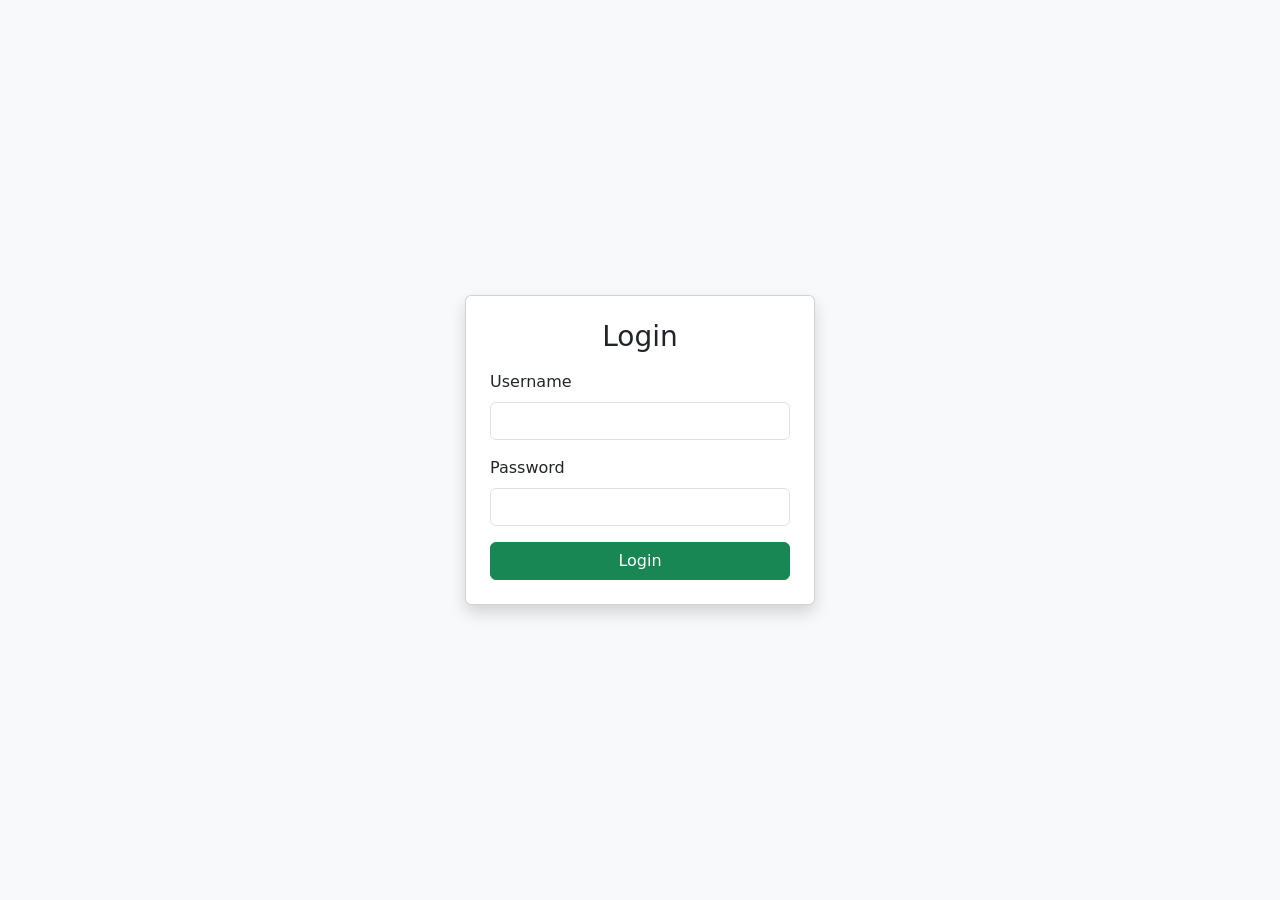
==== Assignment/index.html @ 7282b9d1 "Login Page, Trivia&Profile page updates" ====
<!DOCTYPE html>

<html lang="en">

<head>
    <meta charset="UTF-8">
    <title>Login</title>
    <link href="https://cdn.jsdelivr.net/npm/bootstrap@5.3.0/dist/css/bootstrap.min.css" rel="stylesheet">
    <script src="https://cdn.jsdelivr.net/npm/bootstrap@5.3.2/dist/js/bootstrap.bundle.min.js"></script>

</head>

<body class="bg-light">
    <div class="container d-flex justify-content-center align-items-center vh-100">
        <div class="card p-4 shadow" style="width: 350px;">
            <h3 class="text-center mb-3">Login</h3>
            <form id="loginForm" action="Frontpage.html" method="get">
                <div class="mb-3">
                    <label for="username" class="form-label">Username</label>
                    <input type="text" class="form-control" id="username" required name="username">
                </div>
                <div class="mb-3">
                    <label for="password" class="form-label">Password</label>
                    <input type="password" class="form-control" id="password" required name="password">
                </div>
                <button type="submit" class="btn btn-success w-100">Login</button>
            </form>

        </div>
    </div>

    <script>
        document.getElementById("loginForm").addEventListener("submit", function (event) {
            event.preventDefault(); // stop default redirect
            const user = document.getElementById("username").value;
            const pass = document.getElementById("password").value;

            // Example check (replace with real logic)
            if (user === "admin" && pass === "1234") {
                window.location.href = "Frontpage.html"; // go to homepage
            } else {
                alert("Invalid username or password!");
            }
        });
    </script>

</body>

</html>
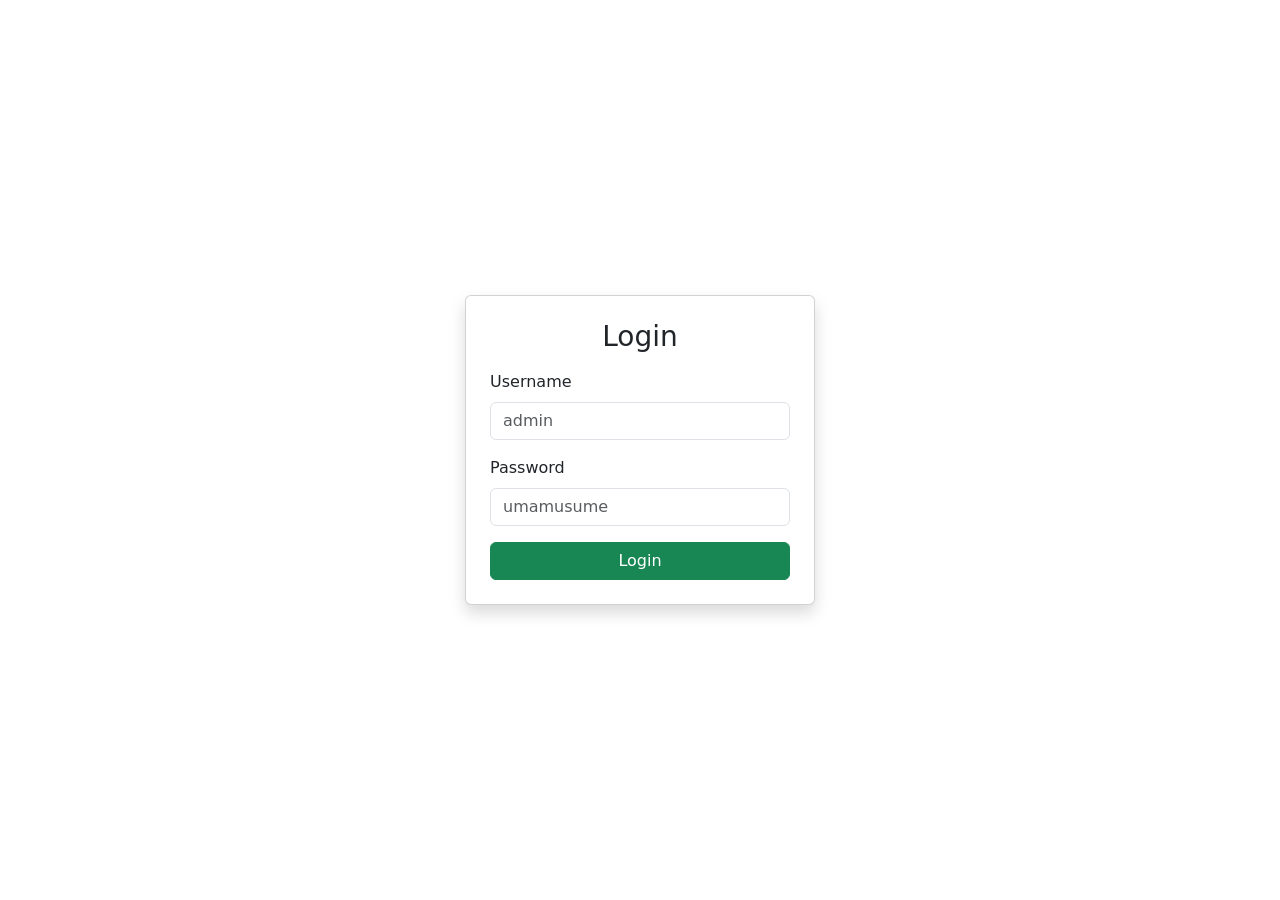
==== commit 9070b901: "added designs Added a background image changer that cycles through a set of images every 30 seconds." ====
--- a/Assignment/index.html
+++ b/Assignment/index.html
@@ -7,21 +7,21 @@
     <title>Login</title>
     <link href="https://cdn.jsdelivr.net/npm/bootstrap@5.3.0/dist/css/bootstrap.min.css" rel="stylesheet">
     <script src="https://cdn.jsdelivr.net/npm/bootstrap@5.3.2/dist/js/bootstrap.bundle.min.js"></script>
-
+    <link rel="stylesheet" href="index.css">
 </head>
 
-<body class="bg-light">
+<body class="bg">
     <div class="container d-flex justify-content-center align-items-center vh-100">
         <div class="card p-4 shadow" style="width: 350px;">
             <h3 class="text-center mb-3">Login</h3>
             <form id="loginForm" action="Frontpage.html" method="get">
                 <div class="mb-3">
                     <label for="username" class="form-label">Username</label>
-                    <input type="text" class="form-control" id="username" required name="username">
+                    <input type="text" class="form-control" id="username" required name="username" placeholder="admin">
                 </div>
                 <div class="mb-3">
                     <label for="password" class="form-label">Password</label>
-                    <input type="password" class="form-control" id="password" required name="password">
+                    <input type="password" class="form-control" id="password" required name="password" placeholder="umamusume">
                 </div>
                 <button type="submit" class="btn btn-success w-100">Login</button>
             </form>
@@ -36,14 +36,36 @@
             const pass = document.getElementById("password").value;
 
             // Example check (replace with real logic)
-            if (user === "admin" && pass === "1234") {
+            if (user === "admin" && pass === "umamusume") {
                 window.location.href = "Frontpage.html"; // go to homepage
             } else {
                 alert("Invalid username or password!");
             }
         });
+
+        //Background image changer
+        const images = [
+            "https://umamusu.wiki/w/thumb.php?f=Bg_0002_08111.png&width=1200",
+            "https://umamusu.wiki/w/thumb.php?f=Bg_0001_01110.png&width=1200",
+            "https://umamusu.wiki/w/thumb.php?f=Bg_0005_03110.png&width=1200",
+            "https://umamusu.wiki/w/thumb.php?f=Bg_0006_00110.png&width=1200",
+            "https://umamusu.wiki/w/thumb.php?f=Bg_0010_00111.png&width=1200"
+        ];
+
+        let index = 0;
+        function changeBackground(){
+            document.body.style.backgroundImage = "url('" + images[index] + "')";
+            index++;
+
+            if (index >= images.length) {
+                index = 0;
+            }
+        }
+
+        changeBackground(); //first image
+        setInterval(changeBackground, 30000); //change every 30 seconds
     </script>
 
 </body>
 
-</html>+</html>
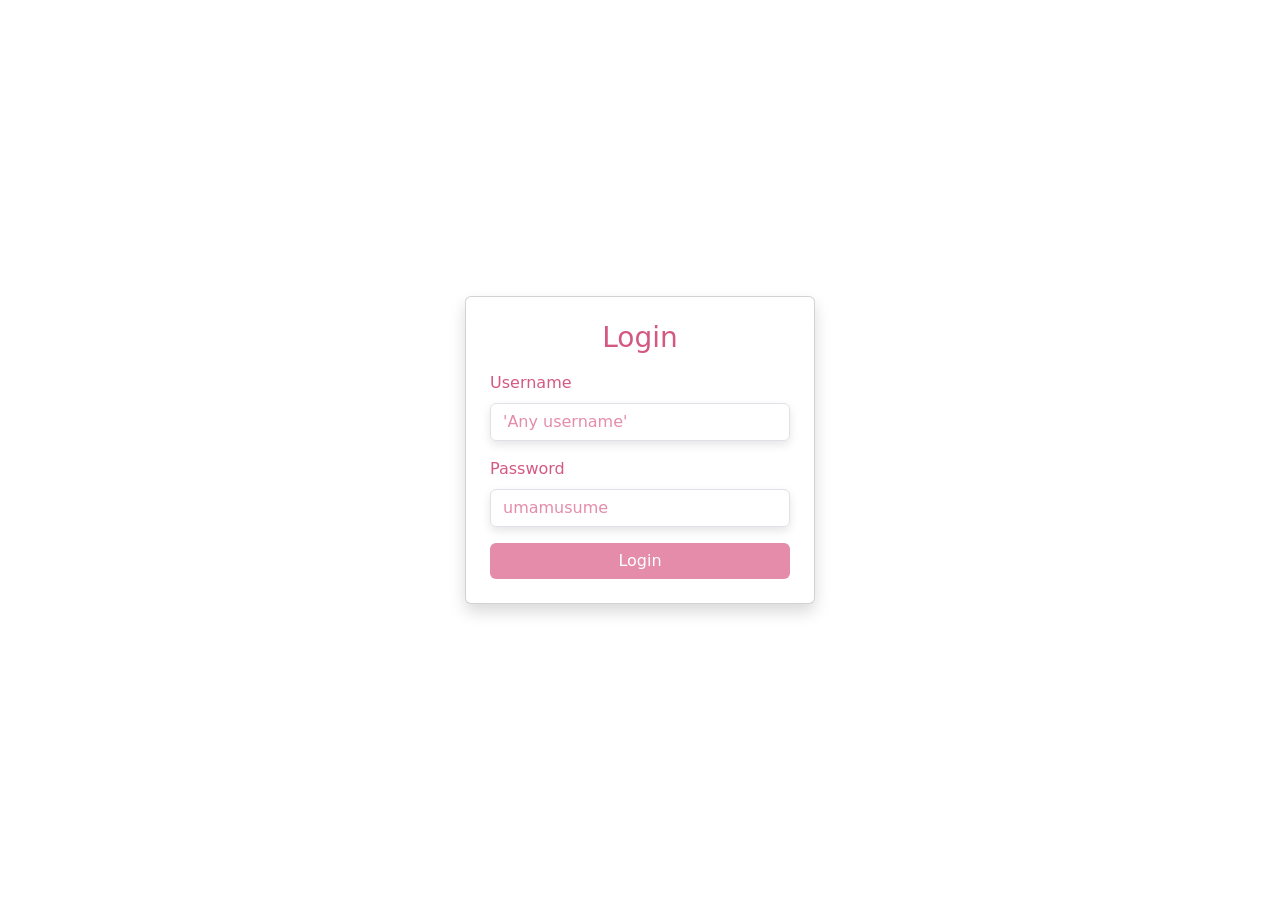
==== commit f6c5cbe4: "FrontPage will now display username" ====
--- a/Assignment/index.html
+++ b/Assignment/index.html
@@ -5,9 +5,16 @@
 <head>
     <meta charset="UTF-8">
     <title>Login</title>
+
+    <!-- Bootstrap and JS-->
     <link href="https://cdn.jsdelivr.net/npm/bootstrap@5.3.0/dist/css/bootstrap.min.css" rel="stylesheet">
     <script src="https://cdn.jsdelivr.net/npm/bootstrap@5.3.2/dist/js/bootstrap.bundle.min.js"></script>
+
+    <!-- Custom CSS -->
     <link rel="stylesheet" href="index.css">
+
+    <!-- Custom JS -->
+    <script src="index.js" defer></script>
 </head>
 
 <body class="bg">
@@ -15,57 +22,28 @@
         <div class="card p-4 shadow" style="width: 350px;">
             <h3 class="text-center mb-3">Login</h3>
             <form id="loginForm" action="Frontpage.html" method="get">
+
                 <div class="mb-3">
+                    <!--User must enter username, can be any name, as long as not empty-->
                     <label for="username" class="form-label">Username</label>
-                    <input type="text" class="form-control" id="username" required name="username" placeholder="admin">
+                    <input type="text" class="form-control" id="username" required name="username"
+                        placeholder="'Any username'">
                 </div>
+
                 <div class="mb-3">
+                    <!--User must enter password, for now, must be "Umamusume"-->
                     <label for="password" class="form-label">Password</label>
-                    <input type="password" class="form-control" id="password" required name="password" placeholder="umamusume">
+                    <input type="password" class="form-control" id="password" required name="password"
+                        placeholder="umamusume">
                 </div>
+
+                <!--Login button-->
                 <button type="submit" class="btn btn-success w-100">Login</button>
             </form>
 
         </div>
     </div>
 
-    <script>
-        document.getElementById("loginForm").addEventListener("submit", function (event) {
-            event.preventDefault(); // stop default redirect
-            const user = document.getElementById("username").value;
-            const pass = document.getElementById("password").value;
-
-            // Example check (replace with real logic)
-            if (user === "admin" && pass === "umamusume") {
-                window.location.href = "Frontpage.html"; // go to homepage
-            } else {
-                alert("Invalid username or password!");
-            }
-        });
-
-        //Background image changer
-        const images = [
-            "https://umamusu.wiki/w/thumb.php?f=Bg_0002_08111.png&width=1200",
-            "https://umamusu.wiki/w/thumb.php?f=Bg_0001_01110.png&width=1200",
-            "https://umamusu.wiki/w/thumb.php?f=Bg_0005_03110.png&width=1200",
-            "https://umamusu.wiki/w/thumb.php?f=Bg_0006_00110.png&width=1200",
-            "https://umamusu.wiki/w/thumb.php?f=Bg_0010_00111.png&width=1200"
-        ];
-
-        let index = 0;
-        function changeBackground(){
-            document.body.style.backgroundImage = "url('" + images[index] + "')";
-            index++;
-
-            if (index >= images.length) {
-                index = 0;
-            }
-        }
-
-        changeBackground(); //first image
-        setInterval(changeBackground, 30000); //change every 30 seconds
-    </script>
-
 </body>
 
-</html>
+</html>
--- a/Assignment/index.css
+++ b/Assignment/index.css
@@ -0,0 +1,55 @@
+/*background image*/
+.bg {
+    height: 100vh;
+    background-size: cover;
+    background-position: center;
+    background-repeat: no-repeat;
+    transition: background-image 1s ease-in-out;
+    position: relative;
+    box-shadow: 0 4px 10px rgb(0,0,0,0.1);
+}
+
+.bg::before {
+    content: "";
+    position: absolute;
+    top: 0;
+    left: 0;
+    width: 100%;
+    height: 100%;
+    background: rgba(255, 255, 255, 0.4); /*transparency*/
+    z-index: 0;
+}
+
+/*to keep the login card above overlay*/
+.container {
+    position: relative;
+    z-index: 1;
+}
+
+/*Login card decoration*/
+.text-center {
+    color: rgb(212, 89, 130);
+}
+
+.mb-3 {
+    color: rgb(212, 89, 130);
+}
+
+.form-control {
+    background-color: rgb(255, 255, 255, 0.8);
+    box-shadow: 0 4px 10px rgb(0,0,0,0.1);
+}
+
+.form-control::placeholder {
+    color: rgb(228, 140, 169);
+    opacity: 1;
+}
+
+/*login button decoration*/
+.btn {
+    background-color: rgb(228, 140, 169);
+    border: none;
+}
+.btn:hover {
+    background-color: rgb(211, 105, 140);
+}
